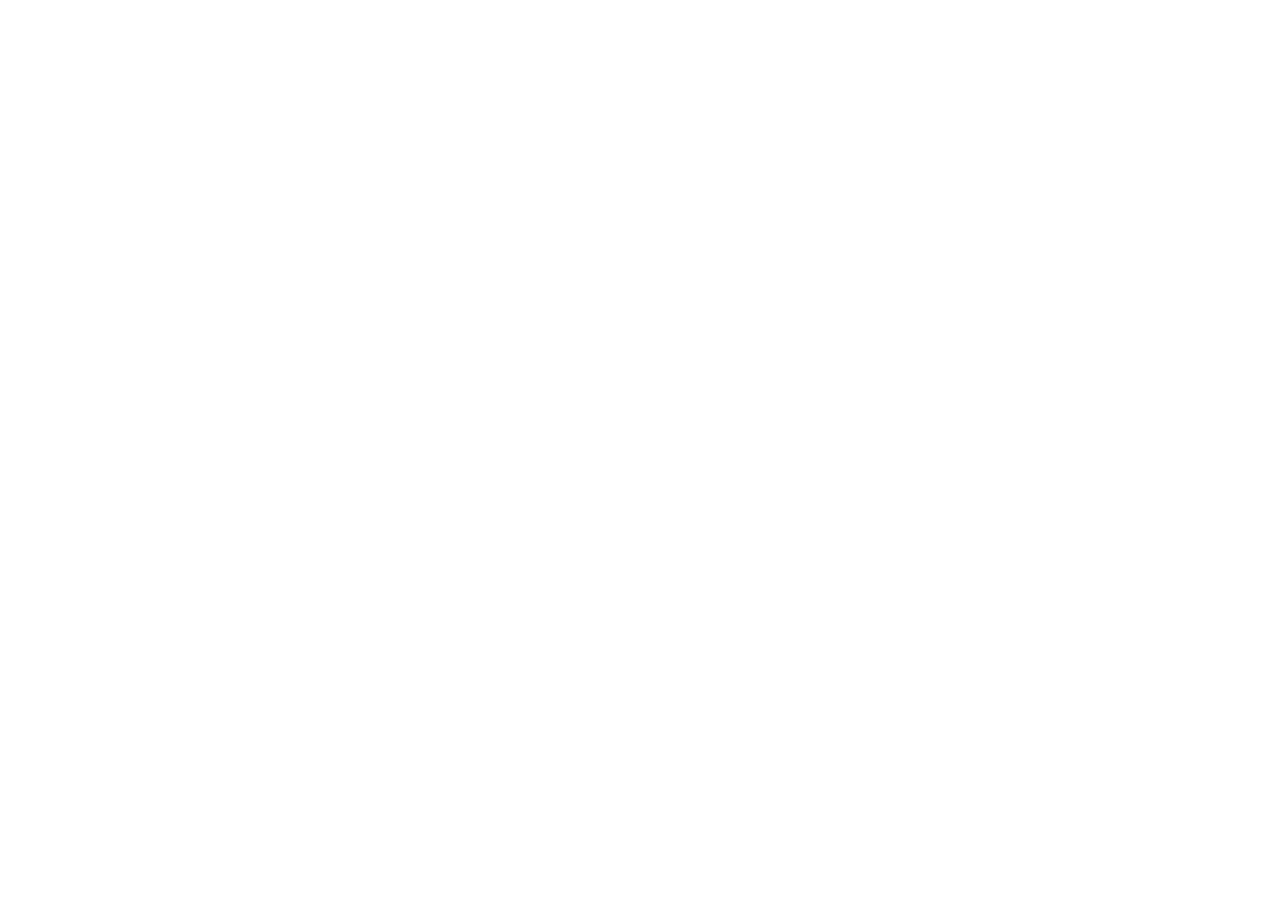
==== Chat-App/form.html @ 7a053ea4 "added a profile images of the message" ====
<!DOCTYPE html>
<html lang="en">
<head>
    <meta charset="UTF-8">
    <meta name="viewport" content="width=device-width, initial-scale=1.0">
    <link href="https://cdn.jsdelivr.net/npm/bootstrap@5.3.3/dist/css/bootstrap.min.css" rel="stylesheet">
    <title>Create Account</title>
    <style>
    * {
    margin: 0;
    padding: 0;
    box-sizing: border-box;
    }

    body,
    html {
        height: 100%;
        font-family: 'Arial', sans-serif;
        background-color: #fff;
        color: #333;
    }
    </style>
</head>
<body>
    
    
</body>
</html>
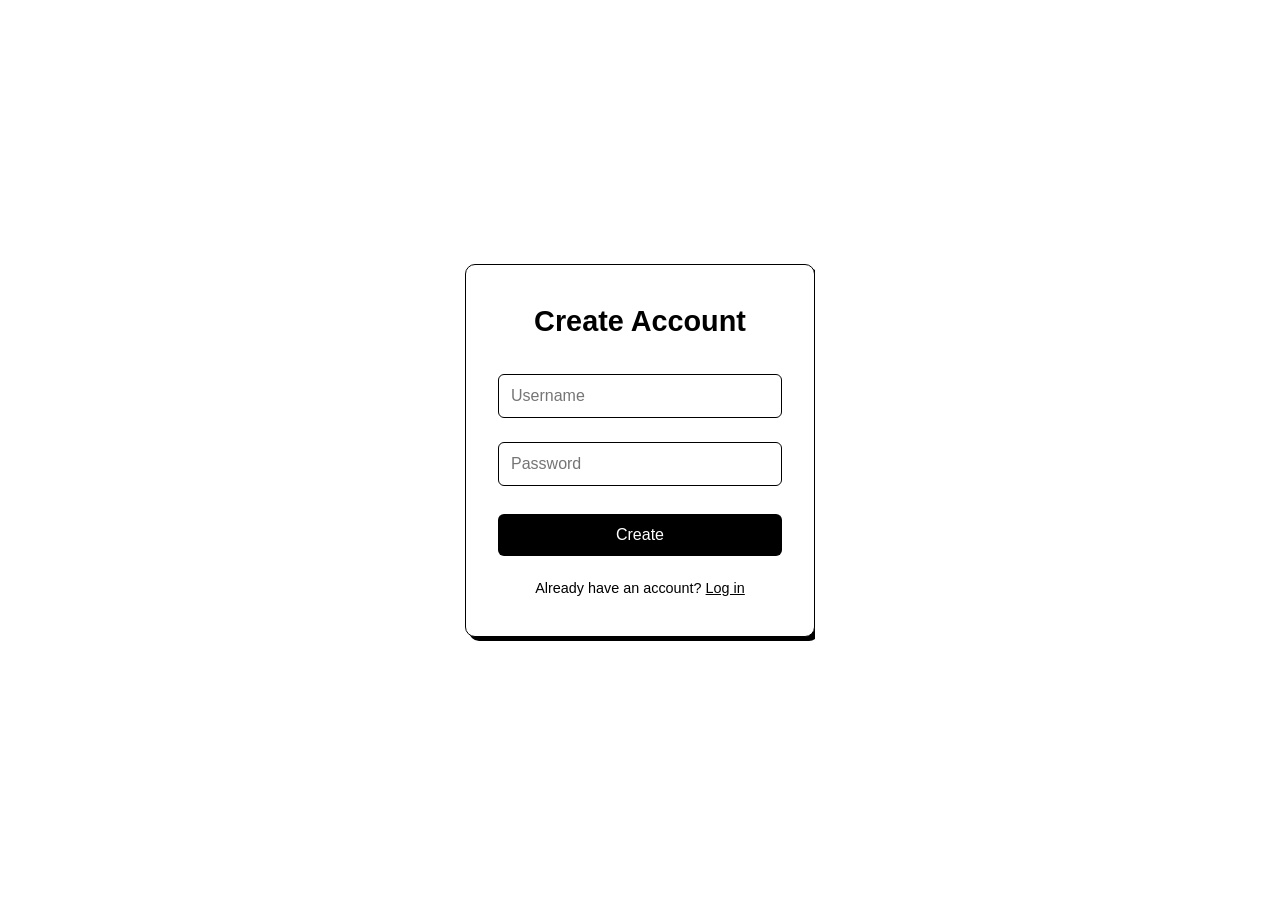
==== commit 91d901ea: "added a style for create account form and login form" ====
--- a/Chat-App/form.html
+++ b/Chat-App/form.html
@@ -1,28 +1,113 @@
 <!DOCTYPE html>
 <html lang="en">
+
 <head>
-    <meta charset="UTF-8">
-    <meta name="viewport" content="width=device-width, initial-scale=1.0">
-    <link href="https://cdn.jsdelivr.net/npm/bootstrap@5.3.3/dist/css/bootstrap.min.css" rel="stylesheet">
-    <title>Create Account</title>
+    <meta charset="UTF-8" />
+    <meta name="viewport" content="width=device-width, initial-scale=1.0" />
+    <title>Log In</title>
     <style>
-    * {
-    margin: 0;
-    padding: 0;
-    box-sizing: border-box;
-    }
+        * {
+            margin: 0;
+            padding: 0;
+            box-sizing: border-box;
+        }
 
-    body,
-    html {
-        height: 100%;
-        font-family: 'Arial', sans-serif;
-        background-color: #fff;
-        color: #333;
-    }
+        html,
+        body {
+            height: 100vh;
+            overflow: hidden;
+            /* Prevent scrolling */
+            font-family: 'Segoe UI', Tahoma, Geneva, Verdana, sans-serif;
+            background-color: #fff;
+            color: #000;
+            display: flex;
+            justify-content: center;
+            align-items: center;
+        }
+
+
+        main {
+            background-color: #fff;
+            border: 1px solid #000;
+            border-radius: 10px;
+            padding: 2.5rem 2rem;
+            width: 100%;
+            max-width: 350px;
+            text-align: center;
+            box-shadow: 4px 4px 0 #000;
+        }
+
+        h1 {
+            font-size: 1.8rem;
+            margin-bottom: 1.5rem;
+        }
+
+        input[type="text"] {
+            width: 100%;
+            padding: 0.75rem;
+            margin: 0.75rem 0;
+            border: 1px solid #000;
+            border-radius: 6px;
+            font-size: 1rem;
+            background-color: #fff;
+            color: #000;
+        }
+
+        input[type="text"]:focus {
+            outline: none;
+            border-color: #000;
+        }
+
+        button {
+            width: 100%;
+            padding: 0.75rem;
+            background-color: #000;
+            color: #fff;
+            border: none;
+            border-radius: 6px;
+            font-size: 1rem;
+            cursor: pointer;
+            transition: all 0.3s;
+            margin-top: 1rem;
+        }
+
+        button:hover {
+            background-color: #fff;
+            color: #000;
+            border: 1px solid #000;
+        }
+
+        .footer-text {
+            margin-top: 1.5rem;
+            font-size: 0.9rem;
+        }
+
+        .footer-text a {
+            color: #000;
+            text-decoration: underline;
+            transition: color 0.3s;
+        }
+
+        .footer-text a:hover {
+            text-decoration: none;
+            color: #E9A319;
+            font-weight: bolder;
+        }
     </style>
 </head>
+
 <body>
-    
-    
+    <main>
+        <h1>Create Account</h1>
+        <form>
+            <input type="text" id="username" placeholder="Username" />
+            <input type="text" id="password" placeholder="Password" />
+            <button type="submit">Create</button>
+        </form>
+        <div class="footer-text">
+            Already have an account? <a href="./loginform.html">Log in</a>
+        </div>
+    </main>
 </body>
+
 </html>
